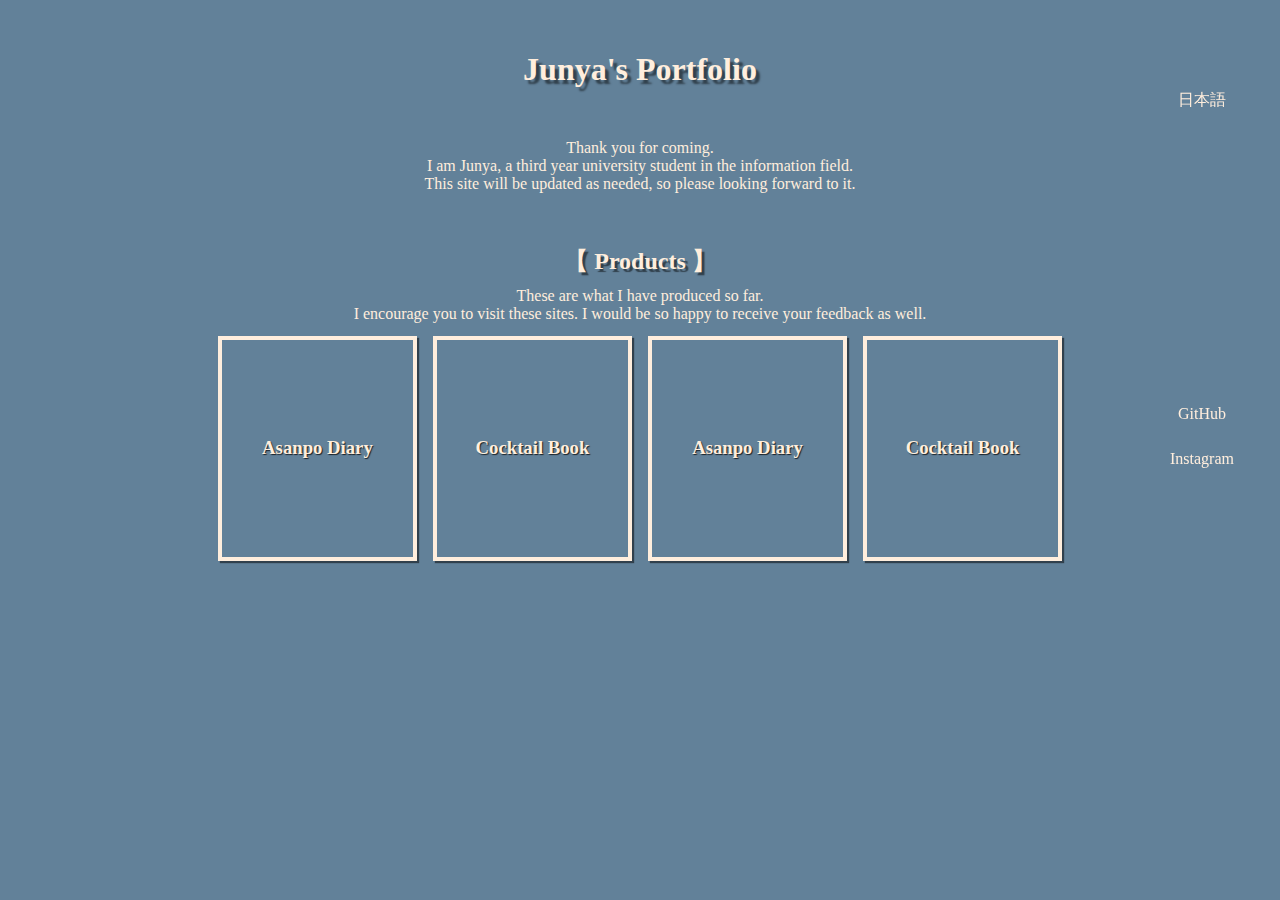
==== english.html @ 12b9493a "first commit" ====
<!DOCTYPE html>
<html lang="en">
<head>
    <meta charset="UTF-8">
    <meta name="google" content="notranslate">
    <meta http-equiv="X-UA-Compatible" content="IE=edge">
    <meta name="viewport" content="width=device-width, initial-scale=1.0">
    <link rel="stylesheet" href="./style.css">
    <title>My Portfolio</title>
</head>
<body>
    
    <!-- Title -->
    <h1 id="title">Junya's Portfolio</h1>
    
    <!--  -->
    <div id="greeting">
        <p>
            Thank you for coming.<br>
            I am Junya, a third year university student in the information field.<br>
            This site will be updated as needed, so please looking forward to it.<br>
        </p>
    </div>

    <!-- タイル状で制作物を表示 -->
    <h2 id="grid-title"> 【 Products 】</h2>
    <p id="introduce-portfolio">
        These are what I have produced so far.<br>
        I encourage you to visit these sites.
        I would be so happy to receive your feedback as well.
    </p>
    <div id="grid">
        <a href="https://junyalab.github.io/asanpo-diary/" class="tile">
            <h3 id="tile-title">Asanpo Diary</h3>
            <div>
                <p>Wake up.</p>
                <p>Start walking.</p>
                <p>Go on just walking.</p>
                <p>Feel happier and enjoy.</p>
            </div>
        </a>
        <a href="https://junyalab.github.io/cocktail-maker/" class="tile">
            <h3 id="tile-title">Cocktail Book</h3>
            <div class="tile-description">
                <p>Growing up.</p>
                <p>Knowing alcohol.</p>
                <p>Find your favorites.</p>
                <p>Prepare for emergency.</p>
            </div>
        </a>
        <a href="https://junyalab.github.io/asanpo-diary/" class="tile">
            <h3 id="tile-title">Asanpo Diary</h3>
            <div>
                <p>Wake up.</p>
                <p>Start walking.</p>
                <p>Go on just walking.</p>
                <p>Feel happier and enjoy.</p>
            </div>
        </a>
        <a href="https://junyalab.github.io/cocktail-maker/" class="tile">
            <h3 id="tile-title">Cocktail Book</h3>
            <div class="tile-description">
                <p>Growing up.</p>
                <p>Knowing alcohol.</p>
                <p>Find your favorites.</p>
                <p>Prepare for emergency.</p>
            </div>
        </a>
    </div>

    <a id="change-language-btn" href="./index.html">日本語</a>
    <a id="github-btn" href="https://github.com/JunyaLab/JunyaLab">GitHub</a>
    <a id="instagram-btn" href="https://instagram.com/iam_junya.s">Instagram</a>

    <script src="./script.js"></script>
</body>
</html>
---- style.css ----
*{
    margin: 0;
    padding: 0;
}

body{
    width: 80%;
    margin: 0 auto;
    background-color: #628199;
}

h1{
    color: #ffeedd;
}

h2{
    color: #ffeedd;
}

p{
    color: #ffeedd;
}

a{
    color: #ffeedd;
    text-decoration: none;
}

#title{
    margin: 5% 0 0;
    display: flex;
    justify-content: center;
    text-shadow: 4px 4px 2px rgba(0,0,0,.5);
}

#greeting{
    margin: 5% 0;
    text-align: center;
}

#grid-title{
    display: flex;
    justify-content: center;
    text-shadow: 3px 3px 1px rgba(0,0,0,.5);
}

#introduce-portfolio{
    margin: 1% 0;
    display: flex;
    text-align: center;
    justify-content: center;
}

#grid{
    width: 80%;
    margin: 2.5% auto 5%;
    display: grid;
    grid-gap: 5%;
    place-items: center;
    grid-template-rows: repeat(1, 200px);
    grid-template-columns: repeat(4, 1fr);
}

#tile-title{
    margin: 5%;
}

#change-language-btn{
    width: 100px;
    position: fixed;
    top: 10%;
    left: 90%;
    display: flex;
    justify-content: center;
}

#instagram-btn{
    width: 100px;
    position: fixed;
    top: 50%;
    left: 90%;
    display: flex;
    justify-content: center;
}

#github-btn{
    width: 100px;
    position: fixed;
    top: 45%;
    left: 90%;
    display: flex;
    justify-content: center;
}

.tile{
    padding: 5%;
    width: 100%;
    height: 100%;
    display: flex;
    flex-direction: column;
    align-items: center;
    justify-content: center;
    border: 4px solid #ffeedd;
    box-shadow: 2px 2px 1px rgba(0,0,0,.5);
    text-shadow: 1px 1px 1px rgba(0,0,0,.75);
}.tile div{ 
    display: none;
}.tile p{
    color: #221111;
}

.tile:hover{
    color: #221111;
    background-color: #ffeedd;
    border: 4px solid #221111;
    box-shadow: 2px 2px 1px rgba(255,255,255,.5);
    text-shadow: 1px 1px 1px rgba(255,255,255,.75);
}.tile:hover div{
    display: flex;
    flex-direction: column;
    align-items: center;
}
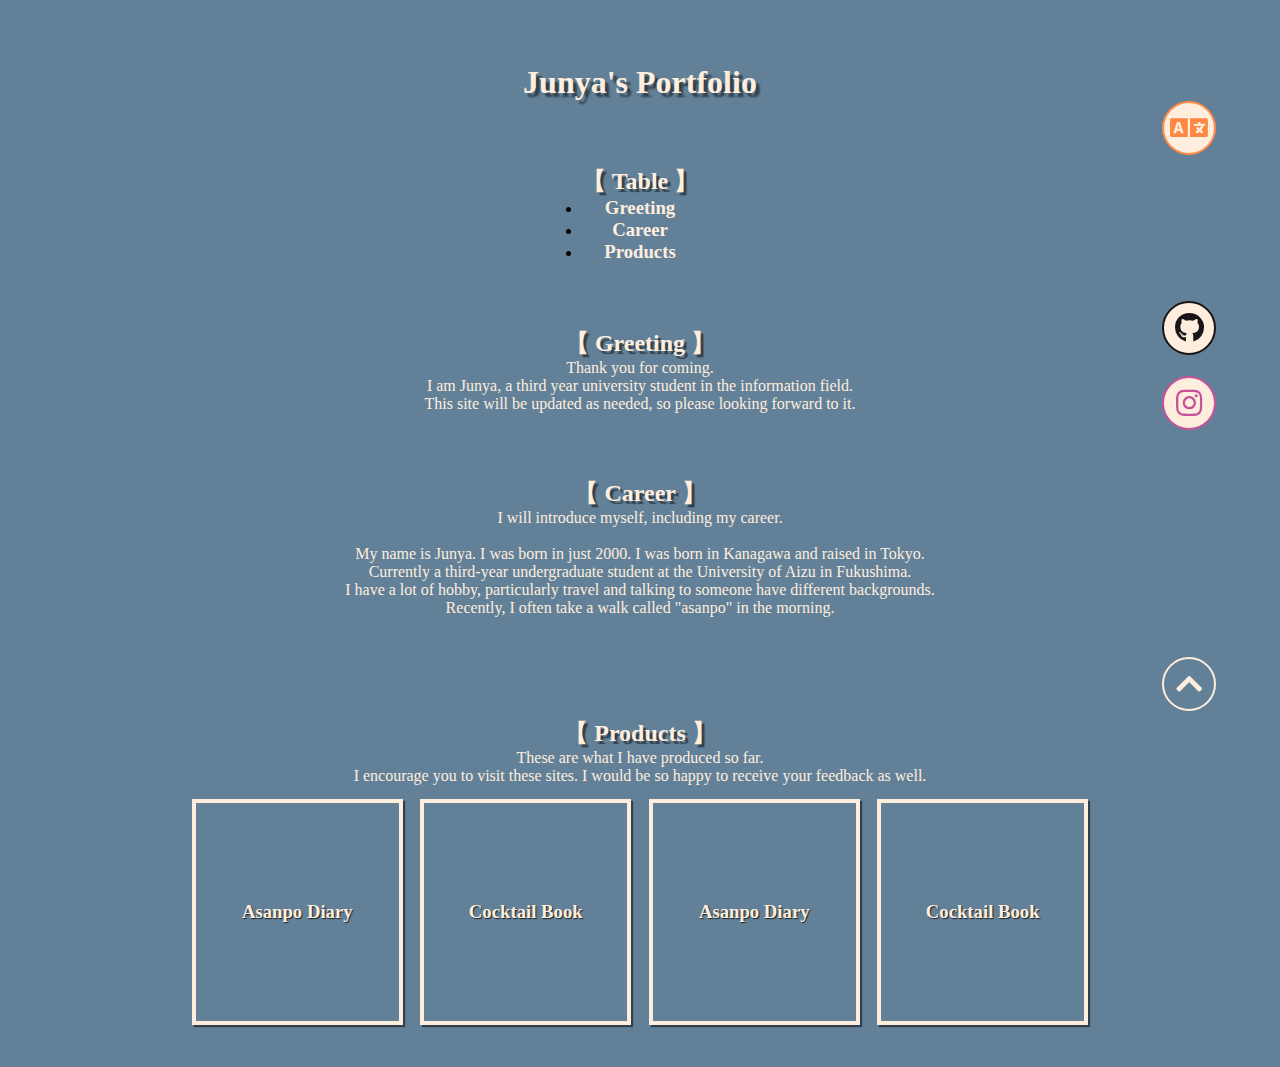
==== commit 8d9bbcc1: "fix: modify UI and add sentences" ====
--- a/english.html
+++ b/english.html
@@ -6,15 +6,35 @@
     <meta http-equiv="X-UA-Compatible" content="IE=edge">
     <meta name="viewport" content="width=device-width, initial-scale=1.0">
     <link rel="stylesheet" href="./style.css">
+    <link rel="stylesheet" href="./navigation.css">
+    <link rel="icon" href="favicon.ico"><link href="https://use.fontawesome.com/releases/v5.6.1/css/all.css" rel="stylesheet">
     <title>My Portfolio</title>
 </head>
 <body>
     
     <!-- Title -->
-    <h1 id="title">Junya's Portfolio</h1>
+    <h1 id="title-en" class="title">Junya's Portfolio</h1>
     
+    <div id="navigation">
+        <a id="language-btn" class="flowbtn" href="./index.html"><i class="fas fa-language"></i></a>
+        <a id="github-btn" class="flowbtn" href="https://github.com/JunyaLab/JunyaLab"><i class="fab fa-github"></i></a>
+        <a id="instagram-btn" class="flowbtn" href="https://instagram.com/iam_junya.s"><i class="fab fa-instagram"></i></a>
+        <a id="top-btn" class="flowbtn" href="#title-en"><i class="fas fa-chevron-up"></i></a>
+    </div>
+
     <!--  -->
-    <div id="greeting">
+    <div id="table">
+        <h2 class="section-title">【 Table 】</h2>
+        <ul>
+            <li><h3><a href="#greeting-en">Greeting</a></h3></li>
+            <li><h3><a href="#career-en">Career</a></h3></li>
+            <li><h3><a href="#products-en">Products</a></h3></li>
+        </ul>
+    </div>
+
+    <!--  -->
+    <div id="greeting-en" class="greeting">
+        <h2 class="section-title">【 Greeting 】</h2>
         <p>
             Thank you for coming.<br>
             I am Junya, a third year university student in the information field.<br>
@@ -22,55 +42,75 @@
         </p>
     </div>
 
-    <!-- タイル状で制作物を表示 -->
-    <h2 id="grid-title"> 【 Products 】</h2>
-    <p id="introduce-portfolio">
-        These are what I have produced so far.<br>
-        I encourage you to visit these sites.
-        I would be so happy to receive your feedback as well.
-    </p>
-    <div id="grid">
-        <a href="https://junyalab.github.io/asanpo-diary/" class="tile">
-            <h3 id="tile-title">Asanpo Diary</h3>
-            <div>
-                <p>Wake up.</p>
-                <p>Start walking.</p>
-                <p>Go on just walking.</p>
-                <p>Feel happier and enjoy.</p>
-            </div>
-        </a>
-        <a href="https://junyalab.github.io/cocktail-maker/" class="tile">
-            <h3 id="tile-title">Cocktail Book</h3>
-            <div class="tile-description">
-                <p>Growing up.</p>
-                <p>Knowing alcohol.</p>
-                <p>Find your favorites.</p>
-                <p>Prepare for emergency.</p>
-            </div>
-        </a>
-        <a href="https://junyalab.github.io/asanpo-diary/" class="tile">
-            <h3 id="tile-title">Asanpo Diary</h3>
-            <div>
-                <p>Wake up.</p>
-                <p>Start walking.</p>
-                <p>Go on just walking.</p>
-                <p>Feel happier and enjoy.</p>
-            </div>
-        </a>
-        <a href="https://junyalab.github.io/cocktail-maker/" class="tile">
-            <h3 id="tile-title">Cocktail Book</h3>
-            <div class="tile-description">
-                <p>Growing up.</p>
-                <p>Knowing alcohol.</p>
-                <p>Find your favorites.</p>
-                <p>Prepare for emergency.</p>
-            </div>
-        </a>
+    <div id="career-en" class="career">
+        <h2 class="section-title">【 Career 】</h2>
+        <p>
+            I will introduce myself, including my career.<br><br>
+            
+            My name is Junya. I was born in just 2000. I was born in Kanagawa and raised in Tokyo. <br>
+            Currently a third-year undergraduate student at the University of Aizu in Fukushima.<br>
+            I have a lot of hobby, particularly travel and talking to someone have different backgrounds.<br>
+            Recently, I often take a walk called "asanpo" in the morning.<br>
+            <br><br>
+            
+            <!-- 2013: 中学受験を経て私立桐蔭学園中等教育学校に入学<br>
+            2015: サッカーの全国大会でベスト8<br>
+            2016: 中高一貫のため、そのまま内部進学<br>
+            2018: 私立桐蔭学園中等教育学校を卒業<br>
+            2019: 河合塾新宿校で浪人<br>
+            2020: 福島県立会津大学に入学（理転）<br>
+            2024: 福島県立会津大学を卒業（見込み）<br> -->
+
+        </p>
     </div>
 
-    <a id="change-language-btn" href="./index.html">日本語</a>
-    <a id="github-btn" href="https://github.com/JunyaLab/JunyaLab">GitHub</a>
-    <a id="instagram-btn" href="https://instagram.com/iam_junya.s">Instagram</a>
+    <!-- タイル状で制作物を表示 -->
+    <div id="products-en" class="products">
+        <h2 class="section-title"> 【 Products 】</h2>
+        <p>
+            These are what I have produced so far.<br>
+            I encourage you to visit these sites.
+            I would be so happy to receive your feedback as well.
+        </p>
+        <div id="grid">
+            <a href="https://junyalab.github.io/asanpo-diary/" class="tile">
+                <h3 id="tile-title">Asanpo Diary</h3>
+                <div>
+                    <p>Wake up.</p>
+                    <p>Start walking.</p>
+                    <p>Go on just walking.</p>
+                    <p>Feel happier and enjoy.</p>
+                </div>
+            </a>
+            <a href="https://junyalab.github.io/cocktail-book/" class="tile">
+                <h3 id="tile-title">Cocktail Book</h3>
+                <div class="tile-description">
+                    <p>Growing up.</p>
+                    <p>Knowing alcohol.</p>
+                    <p>Find your favorites.</p>
+                    <p>Prepare for emergency.</p>
+                </div>
+            </a>
+            <a href="https://junyalab.github.io/asanpo-diary/" class="tile">
+                <h3 id="tile-title">Asanpo Diary</h3>
+                <div>
+                    <p>Wake up.</p>
+                    <p>Start walking.</p>
+                    <p>Go on just walking.</p>
+                    <p>Feel happier and enjoy.</p>
+                </div>
+            </a>
+            <a href="https://junyalab.github.io/cocktail-book/" class="tile">
+                <h3 id="tile-title">Cocktail Book</h3>
+                <div class="tile-description">
+                    <p>Growing up.</p>
+                    <p>Knowing alcohol.</p>
+                    <p>Find your favorites.</p>
+                    <p>Prepare for emergency.</p>
+                </div>
+            </a>
+        </div>
+    </div>
 
     <script src="./script.js"></script>
 </body>
--- a/style.css
+++ b/style.css
@@ -1,11 +1,13 @@
 *{
     margin: 0;
     padding: 0;
+    scroll-behavior: smooth;
 }
 
 body{
-    width: 80%;
-    margin: 0 auto;
+    display: flex;
+    flex-direction: column;
+    align-items: center;
     background-color: #628199;
 }
 
@@ -26,29 +28,39 @@
     text-decoration: none;
 }
 
-#title{
-    margin: 5% 0 0;
+.title{
+    padding-top: 5%;
     display: flex;
     justify-content: center;
     text-shadow: 4px 4px 2px rgba(0,0,0,.5);
 }
 
-#greeting{
-    margin: 5% 0;
-    text-align: center;
-}
-
-#grid-title{
+.section-title{
     display: flex;
     justify-content: center;
     text-shadow: 3px 3px 1px rgba(0,0,0,.5);
 }
 
-#introduce-portfolio{
-    margin: 1% 0;
-    display: flex;
+#table{
+    padding-top: 5%;
     text-align: center;
-    justify-content: center;
+}
+
+.greeting{
+    padding-top: 5%;
+    text-align: center;
+}
+
+
+.career{
+    padding-top: 5%;
+    text-align: center;
+}
+
+.products{
+    width: 85%;
+    padding-top: 5%;
+    text-align: center;
 }
 
 #grid{
@@ -63,33 +75,6 @@
 
 #tile-title{
     margin: 5%;
-}
-
-#change-language-btn{
-    width: 100px;
-    position: fixed;
-    top: 10%;
-    left: 90%;
-    display: flex;
-    justify-content: center;
-}
-
-#instagram-btn{
-    width: 100px;
-    position: fixed;
-    top: 50%;
-    left: 90%;
-    display: flex;
-    justify-content: center;
-}
-
-#github-btn{
-    width: 100px;
-    position: fixed;
-    top: 45%;
-    left: 90%;
-    display: flex;
-    justify-content: center;
 }
 
 .tile{
@@ -121,3 +106,33 @@
     align-items: center;
 }
 
+
+/* For smart phone */
+@media (max-width: 600px) {
+    #title{
+        padding-top: 10%;
+    }
+
+    #greeting{
+        width: 80%;
+    }
+
+    #career{
+        width: 85%;
+    }
+    
+    #products{
+        width: 80%;
+    }
+    
+    #grid{
+        width: 50%;
+        margin: 10% auto;
+        padding: auto;
+        display: grid;
+        grid-gap: 15%;
+        place-items: center;
+        grid-template-rows: repeat(4, 75px);
+        grid-template-columns: repeat(1, 1fr);
+    }
+}--- a/navigation.css
+++ b/navigation.css
@@ -0,0 +1,144 @@
+/* ボタン全体の位置 */
+#navigation{
+    position: fixed;
+    top: 10%;
+    right: 5%;
+    display:flex;
+    flex-direction: column;
+    z-index: 3;
+}
+
+.flowbtn{
+    margin: 20% 0;
+    position:relative;
+    display:inline-block;
+    width:50px;
+    height:50px;
+    font-size:30px;
+    border-radius:50%;
+    text-decoration:none;
+    transition:.5s;
+}
+
+.flowbtn i{
+    position:absolute;
+    top:50%;
+    left:50%;
+    -ms-transform:translate(-50%,-50%);
+    -webkit-transform:translate(-50%,-50%);
+    transform:translate(-50%,-50%);
+}
+
+/* Change Language */
+#language-btn {
+    margin-bottom: 250%;            /* language button と SNS button の間はスペースを開ける */
+    border:solid 2px #ff8844;
+    color: #ff8844;
+    background-color: #ffeedd;
+}
+/* Languageマウスホバー時 */
+#language-btn:hover{
+    color: #ffeedd;
+    border:solid 2px #ffeedd;
+    background:#ff8844;
+}
+
+/* GitHub */
+#github-btn {
+    border:solid 2px #171515;
+    color: #171515;
+    background-color: #ffeedd;
+}
+/* GitHubマウスホバー時 */
+#github-btn:hover{
+    color: #ffeedd;
+    border:solid 2px #ffeedd;
+    background:#171515;
+    font-size:35px;
+}
+
+/* Instagram */
+#instagram-btn {
+    border:solid 2px #c6529a;
+    color:#c6529a;
+    background-color: #ffeedd;
+}
+/* Instagramマウスホバー時 */
+#instagram-btn:hover{
+    color: #ffeedd;
+    background:#c6529a;
+    border:solid 2px #ffeedd;
+    font-size:35px;
+}
+
+/* Top */
+#top-btn {
+    margin-top: 400%;
+    border:solid 2px #ffeedd;
+    color:#ffeedd;
+    background-color: #628199;
+}
+/* Topマウスホバー時 */
+#top-btn:hover{
+    color: #628199;
+    background:#ffeedd;
+    border:solid 2px #517088;
+    font-size:35px;
+}
+
+
+
+/* For smart phone */
+@media (max-width: 600px) {
+
+    #navigation{
+        position: fixed;
+        top: 7.5%;
+        right: 5%;
+        display:flex;
+        flex-direction: column;
+        z-index: 3;
+    }
+    
+    .flowbtn{
+        margin: 10% 0;
+        position:relative;
+        display:inline-block;
+        width:50px;
+        height:50px;
+        font-size:30px;
+        border-radius:50%;
+        text-decoration:none;
+        transition:.5s;
+    }
+
+    #language-btn {
+        margin-bottom: 1000%;            /* language button と SNS button の間はスペースを開ける */
+        border:solid 2px #ff8844;
+        color: #ff8844;
+        background-color: #ffeedd;
+    }
+
+    #top-btn {
+        margin-top: 10%;
+        border:solid 2px #ffeedd;
+        color:#ffeedd;
+        background-color: #628199;
+    }
+
+    /* #instagram-btn{
+        margin: 0 5%;
+        width: 100px;
+        position: relative;
+        top: auto;
+        left: auto;
+    }
+    
+    #github-btn{
+        margin: 0 5%;
+        width: 100px;
+        position: relative;
+        top: auto;
+        left: auto;
+    } */
+}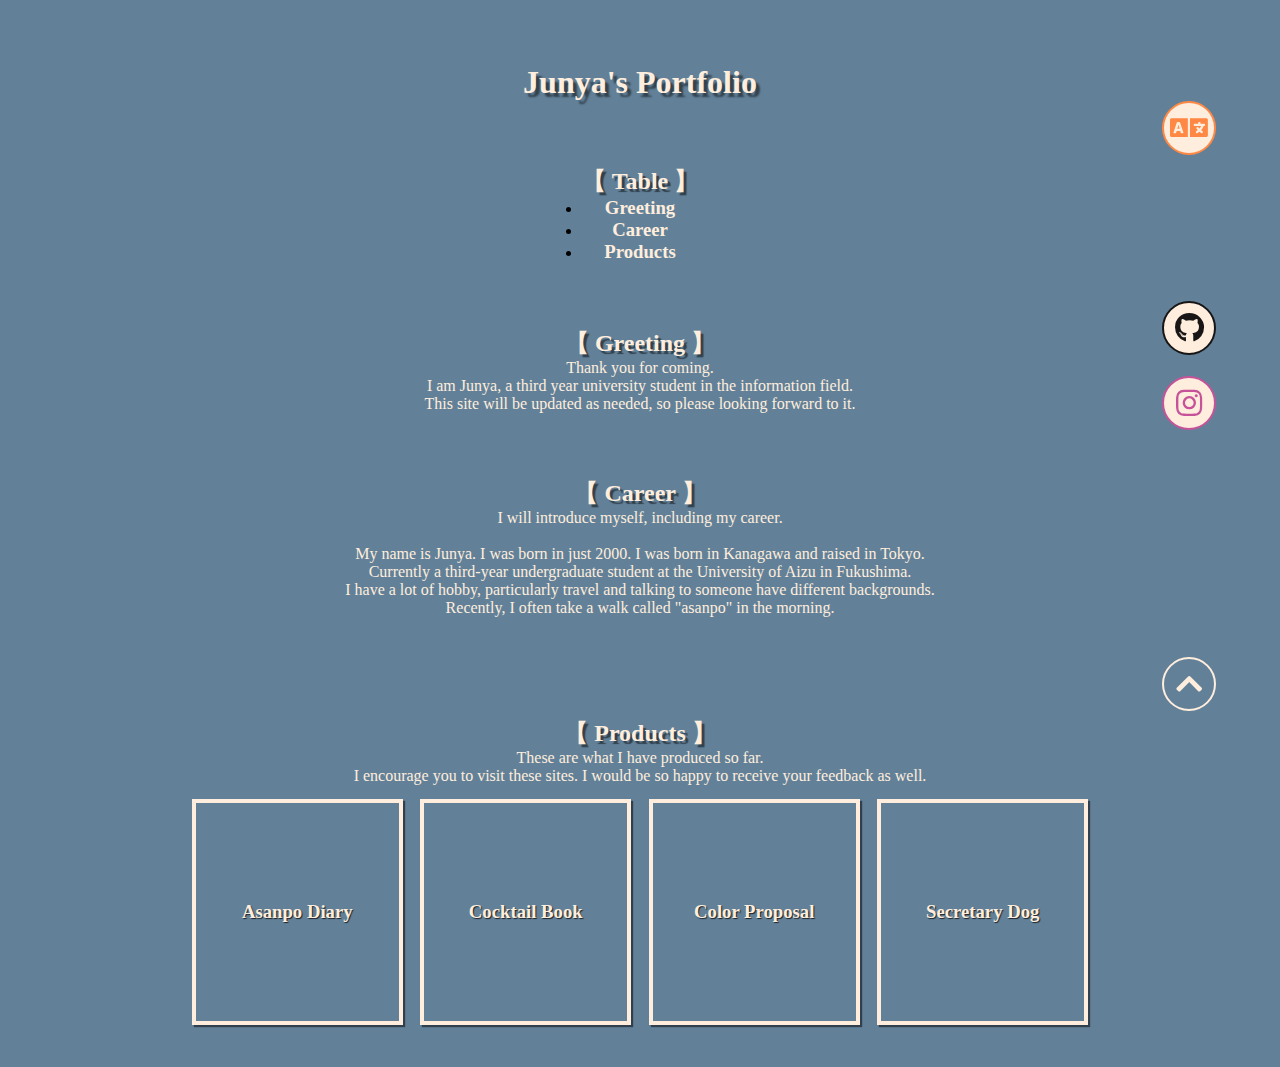
==== commit b9512ca1: "modified with new account name." ====
--- a/english.html
+++ b/english.html
@@ -17,7 +17,7 @@
     
     <div id="navigation">
         <a id="language-btn" class="flowbtn" href="./index.html"><i class="fas fa-language"></i></a>
-        <a id="github-btn" class="flowbtn" href="https://github.com/JunyaLab/JunyaLab"><i class="fab fa-github"></i></a>
+        <a id="github-btn" class="flowbtn" href="https://github.com/Yakuzen/Yakuzen"><i class="fab fa-github"></i></a>
         <a id="instagram-btn" class="flowbtn" href="https://instagram.com/iam_junya.s"><i class="fab fa-instagram"></i></a>
         <a id="top-btn" class="flowbtn" href="#title-en"><i class="fas fa-chevron-up"></i></a>
     </div>
@@ -73,7 +73,7 @@
             I would be so happy to receive your feedback as well.
         </p>
         <div id="grid">
-            <a href="https://junyalab.github.io/asanpo-diary/" class="tile">
+            <a href="https://Yakuzen.github.io/asanpo-diary/" class="tile">
                 <h3 id="tile-title">Asanpo Diary</h3>
                 <div>
                     <p>Wake up.</p>
@@ -82,7 +82,7 @@
                     <p>Feel happier and enjoy.</p>
                 </div>
             </a>
-            <a href="https://junyalab.github.io/cocktail-book/" class="tile">
+            <a href="https://Yakuzen.github.io/cocktail-book/" class="tile">
                 <h3 id="tile-title">Cocktail Book</h3>
                 <div class="tile-description">
                     <p>Growing up.</p>
@@ -91,22 +91,22 @@
                     <p>Prepare for emergency.</p>
                 </div>
             </a>
-            <a href="https://junyalab.github.io/asanpo-diary/" class="tile">
-                <h3 id="tile-title">Asanpo Diary</h3>
+            <a href="https://Yakuzen.github.io/color-proposal/" class="tile">
+                <h3 id="tile-title">Color Proposal</h3>
                 <div>
-                    <p>Wake up.</p>
-                    <p>Start walking.</p>
-                    <p>Go on just walking.</p>
-                    <p>Feel happier and enjoy.</p>
+                    <p>Color Code.</p>
+                    <p>1 color with 6 digits.</p>
+                    <p>Recommended one for you.</p>
+                    <p>Help you for imagination.</p>
                 </div>
             </a>
-            <a href="https://junyalab.github.io/cocktail-book/" class="tile">
-                <h3 id="tile-title">Cocktail Book</h3>
+            <a href="https://Yakuzen.github.io/secretary" class="tile">
+                <h3 id="tile-title">Secretary Dog</h3>
                 <div class="tile-description">
-                    <p>Growing up.</p>
-                    <p>Knowing alcohol.</p>
-                    <p>Find your favorites.</p>
-                    <p>Prepare for emergency.</p>
+                    <p>Secretary Dog.</p>
+                    <p>He is very smart.</p>
+                    <p>Support with your life.</p>
+                    <p>Combine healing and coolness.</p>
                 </div>
             </a>
         </div>
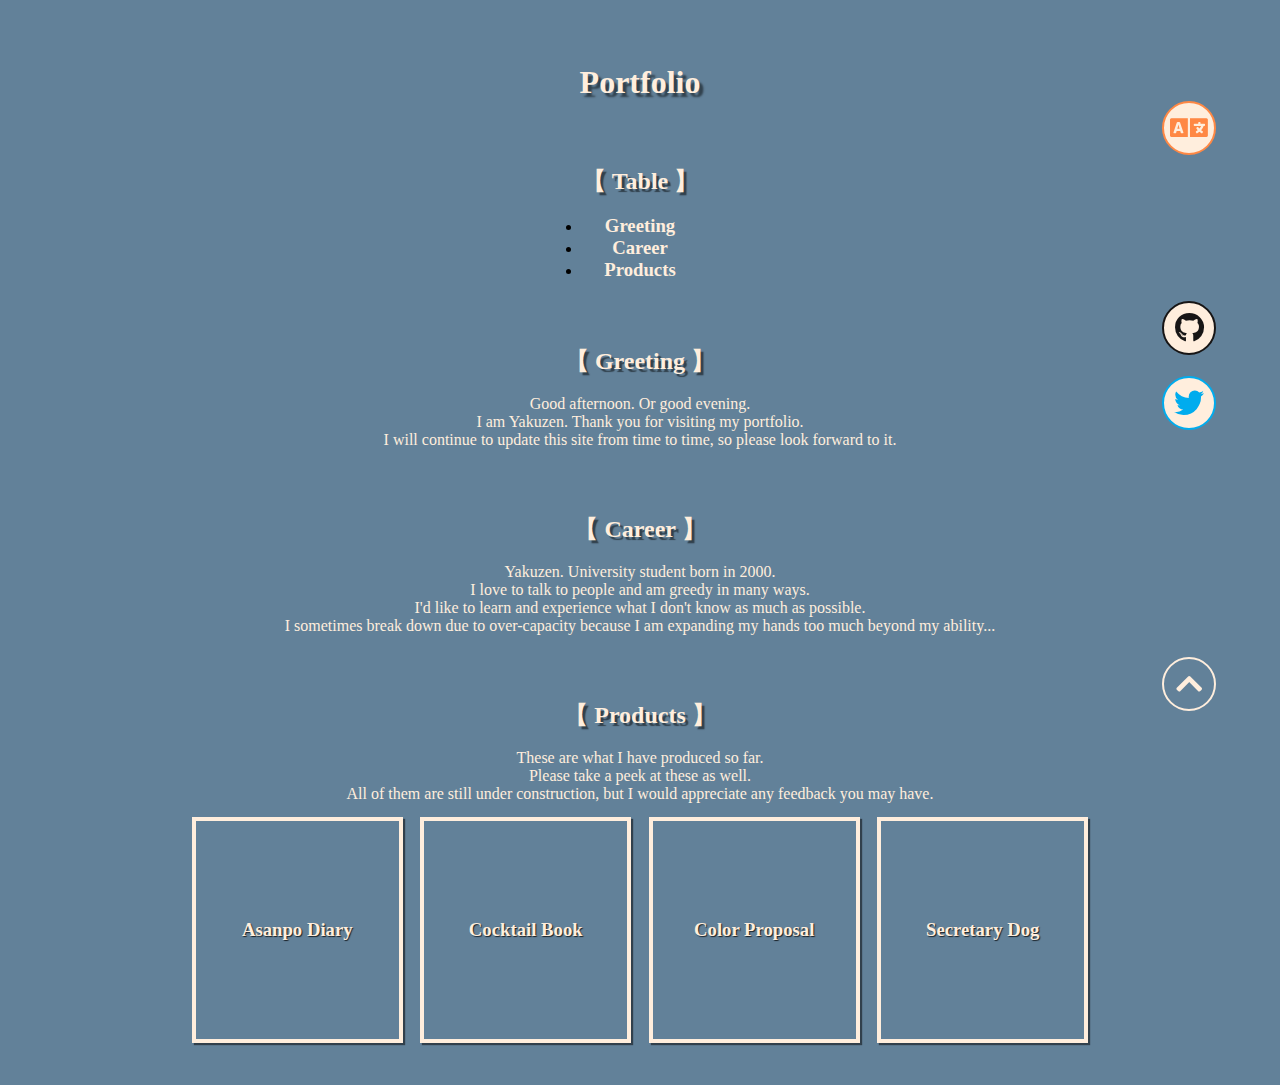
==== commit 694917b1: "update-information" ====
--- a/english.html
+++ b/english.html
@@ -13,18 +13,21 @@
 <body>
     
     <!-- Title -->
-    <h1 id="title-en" class="title">Junya's Portfolio</h1>
+    <h1 id="title-en" class="title">Portfolio</h1>
     
     <div id="navigation">
         <a id="language-btn" class="flowbtn" href="./index.html"><i class="fas fa-language"></i></a>
         <a id="github-btn" class="flowbtn" href="https://github.com/Yakuzen/Yakuzen"><i class="fab fa-github"></i></a>
-        <a id="instagram-btn" class="flowbtn" href="https://instagram.com/iam_junya.s"><i class="fab fa-instagram"></i></a>
+        <!-- Twitter -->
+        <a id="twitter-btn" class="flowbtn" href="https://twitter.com/Yakuzen555"><i class="fab fa-twitter"></i></a>
+        <!-- <a id="instagram-btn" class="flowbtn" href="https://instagram.com/iam_junya.s"><i class="fab fa-instagram"></i></a> -->
         <a id="top-btn" class="flowbtn" href="#title-en"><i class="fas fa-chevron-up"></i></a>
     </div>
 
     <!--  -->
     <div id="table">
         <h2 class="section-title">【 Table 】</h2>
+        <p><br></p> <!-- 一行分の改行 -->
         <ul>
             <li><h3><a href="#greeting-en">Greeting</a></h3></li>
             <li><h3><a href="#career-en">Career</a></h3></li>
@@ -36,31 +39,19 @@
     <div id="greeting-en" class="greeting">
         <h2 class="section-title">【 Greeting 】</h2>
         <p>
-            Thank you for coming.<br>
-            I am Junya, a third year university student in the information field.<br>
-            This site will be updated as needed, so please looking forward to it.<br>
+            <br>Good afternoon. Or good evening.<br>
+            I am Yakuzen. Thank you for visiting my portfolio.<br>
+            I will continue to update this site from time to time, so please look forward to it.
         </p>
     </div>
 
     <div id="career-en" class="career">
         <h2 class="section-title">【 Career 】</h2>
         <p>
-            I will introduce myself, including my career.<br><br>
-            
-            My name is Junya. I was born in just 2000. I was born in Kanagawa and raised in Tokyo. <br>
-            Currently a third-year undergraduate student at the University of Aizu in Fukushima.<br>
-            I have a lot of hobby, particularly travel and talking to someone have different backgrounds.<br>
-            Recently, I often take a walk called "asanpo" in the morning.<br>
-            <br><br>
-            
-            <!-- 2013: 中学受験を経て私立桐蔭学園中等教育学校に入学<br>
-            2015: サッカーの全国大会でベスト8<br>
-            2016: 中高一貫のため、そのまま内部進学<br>
-            2018: 私立桐蔭学園中等教育学校を卒業<br>
-            2019: 河合塾新宿校で浪人<br>
-            2020: 福島県立会津大学に入学（理転）<br>
-            2024: 福島県立会津大学を卒業（見込み）<br> -->
-
+            <br>Yakuzen. University student born in 2000.<br>
+            I love to talk to people and am greedy in many ways.<br>
+            I'd like to learn and experience what I don't know as much as possible.<br>
+            I sometimes break down due to over-capacity because I am expanding my hands too much beyond my ability...
         </p>
     </div>
 
@@ -68,9 +59,9 @@
     <div id="products-en" class="products">
         <h2 class="section-title"> 【 Products 】</h2>
         <p>
-            These are what I have produced so far.<br>
-            I encourage you to visit these sites.
-            I would be so happy to receive your feedback as well.
+            <br>These are what I have produced so far.<br>
+            Please take a peek at these as well.<br>
+            All of them are still under construction, but I would appreciate any feedback you may have.
         </p>
         <div id="grid">
             <a href="https://Yakuzen.github.io/asanpo-diary/" class="tile">
@@ -78,7 +69,7 @@
                 <div>
                     <p>Wake up.</p>
                     <p>Start walking.</p>
-                    <p>Go on just walking.</p>
+                    <p>Refresh your mind.</p>
                     <p>Feel happier and enjoy.</p>
                 </div>
             </a>
--- a/navigation.css
+++ b/navigation.css
@@ -54,6 +54,20 @@
     color: #ffeedd;
     border:solid 2px #ffeedd;
     background:#171515;
+    font-size:35px;
+}
+
+/* Twitter */
+#twitter-btn {
+    border:solid 2px #00acee;
+    color:#00acee;
+    background-color: #ffeedd;
+}
+/* Instagramマウスホバー時 */
+#twitter-btn:hover{
+    color: #ffeedd;
+    background:#00acee;
+    border:solid 2px #ffeedd;
     font-size:35px;
 }
 
